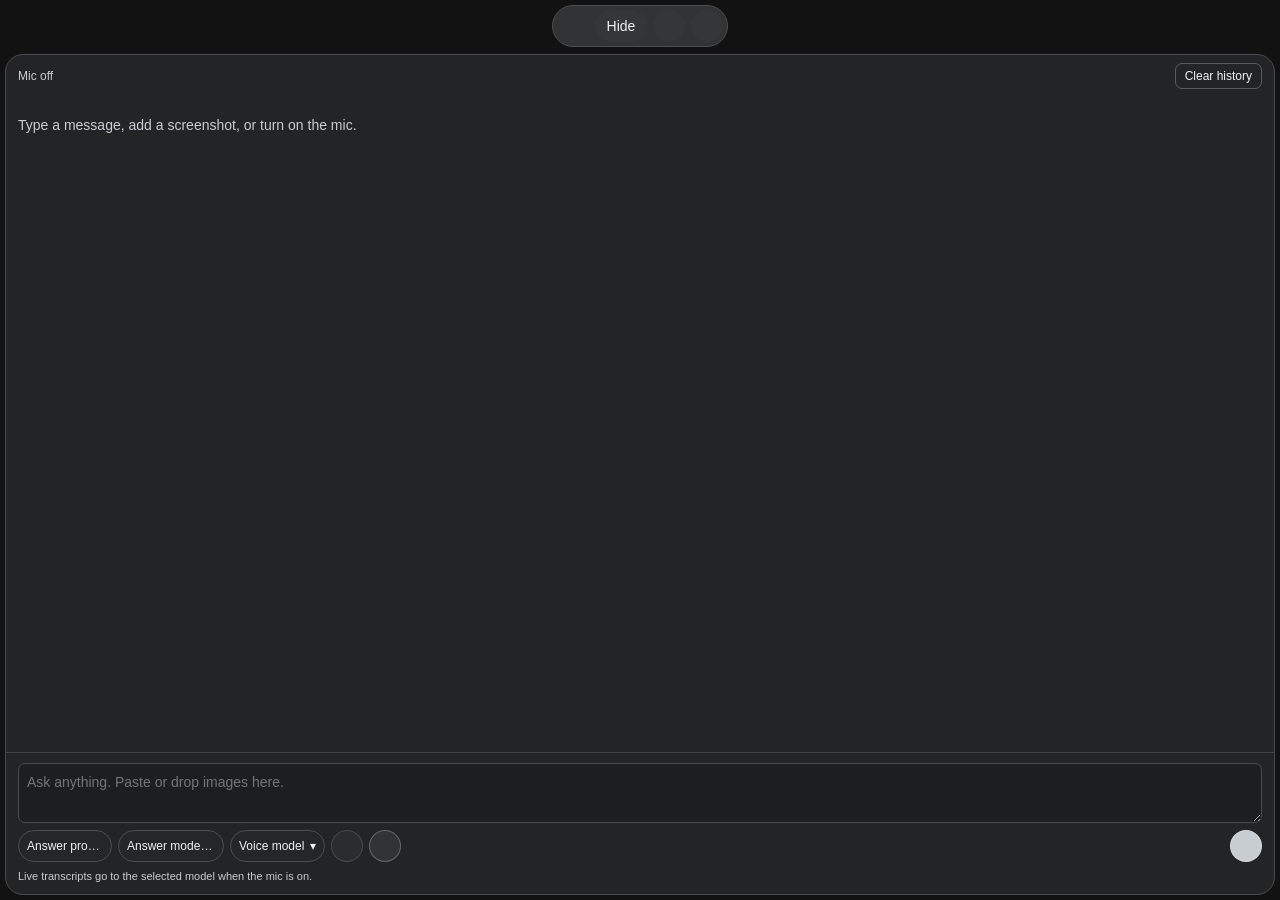
==== chat.html @ f51be729 "Publish OpenCluely charcoal panel release" ====
<!doctype html>
<html lang="en">
<head>
  <meta charset="utf-8">
  <title>OpenCluely</title>
  <link rel="stylesheet" href="./src/styles/common.css">
  <link rel="stylesheet" href="./src/styles/chat.css">
</head>
<body class="floating-panel">
  <header class="panel-bar">
    <div class="panel-grip" aria-label="OpenCluely drag handle" role="img"><i class="fas fa-grip" aria-hidden="true"></i></div>
    <button type="button" id="closeChat" aria-expanded="true" aria-controls="panelBody"><i id="hideIcon" class="fas fa-chevron-up" aria-hidden="true"></i> <span id="hideLabel">Hide</span></button>
    <button type="button" id="session" class="icon-button" aria-label="Stop session"><i id="sessionIcon" class="fas fa-stop" aria-hidden="true"></i></button>
    <button type="button" id="settings" class="icon-button" aria-label="Settings"><i class="fas fa-gear" aria-hidden="true"></i></button>
  </header>
  <section id="panelBody" class="panel-body" aria-label="Conversation and controls">
    <div class="chat-header">
      <span id="micStatus" role="status">Mic off</span>
      <div class="clear-tools">
        <button type="button" id="clearHistory" aria-expanded="false" aria-controls="clearPrompt">Clear history</button>
        <div id="clearPrompt" role="group" aria-label="Confirm clearing saved messages and model context" hidden>
          <button type="button" id="cancelClear" aria-label="Cancel clearing history">&#10006;&#65039;</button>
          <button type="button" id="confirmClear" aria-label="Confirm clearing history">&#10062;</button>
        </div>
      </div>
    </div>
    <main id="messages" aria-label="Conversation">
      <p id="emptyState">Type a message, add a screenshot, or turn on the mic.</p>
    </main>
    <p id="interim" aria-label="Live transcription" hidden></p>
    <form id="compose">
      <section id="attachment" aria-label="Draft image attachments" hidden>
        <div id="draftImages" class="image-grid"></div>
        <p id="screenshotNotice"></p>
      </section>
      <p id="chatError" role="alert" hidden></p>
      <textarea id="draft" rows="2" aria-label="Message" placeholder="Ask anything. Paste or drop images here."></textarea>
      <div class="actions composer">
        <select id="answerProvider" hidden size="2" data-inline-picker aria-label="Answer provider"><option value="">Provider</option></select>
        <select id="answerModel" hidden size="2" data-inline-picker aria-label="Answer model"><option value="">Answer model</option></select>
        <select id="voiceModel" hidden size="2" data-inline-picker aria-label="Voice model"><option value="">Voice model</option></select>
        <button type="button" id="mic" class="icon-button" aria-label="Turn microphone on" aria-pressed="false" disabled><i id="micIcon" class="fas fa-microphone-slash" aria-hidden="true"></i></button>
        <button type="button" id="capture" class="icon-button" aria-label="Capture screenshot" aria-keyshortcuts="Control+Shift+S"><i class="fas fa-camera" aria-hidden="true"></i></button>
        <button type="submit" id="send" class="icon-button" aria-label="Send message"><i class="fas fa-arrow-up" aria-hidden="true"></i></button>
      </div>
      <p id="sessionNote" class="session-note">Live transcripts go to the selected model when the mic is on.</p>
    </form>
  </section>
  <section id="imageViewer" class="image-viewer" role="dialog" aria-label="Image preview" hidden>
    <button type="button" id="closeImageViewer" aria-label="Close image preview">&#215;</button>
    <img id="fullImage" alt="Attached image preview">
  </section>
  <script src="lib/markdown.js"></script>
  <script src="lib/mathrender.js"></script>
  <script src="./node_modules/prismjs/prism.min.js"></script>
  <script src="./node_modules/prismjs/plugins/autoloader/prism-autoloader.min.js"></script>
  <script src="src/ui/inline-picker.js"></script>
  <script src="src/ui/panel-audio.js"></script>
  <script src="src/ui/chat-images.js"></script>
  <script src="src/ui/unified-chat.js"></script>
</body>
</html>
---- src/styles/common.css ----
/* Common Styles for OpenCluely UI Components */

/* Font imports */
@import url('../../node_modules/@fortawesome/fontawesome-free/css/all.min.css');

/* Base styles */
body {
    background: transparent !important;
    margin: 0;
    padding: 0;
    overflow: hidden;
    font-family: -apple-system, BlinkMacSystemFont, 'Segoe UI', Roboto, sans-serif;
    cursor: default;
}

/* Common container styles */
.app-container {
    width: 100%;
    height: 100vh;
    display: flex;
    flex-direction: column;
    -webkit-app-region: drag;
    background: linear-gradient(135deg, rgba(0, 0, 0, 0.3) 0%, rgba(20, 20, 20, 0.4) 100%);
    backdrop-filter: blur(25px);
    border-radius: 12px;
    border: 1px solid rgba(255, 255, 255, 0.1);
    box-shadow: 0 4px 25px rgba(0, 0, 0, 0.15);
}

/* Header styles */
.app-header {
    padding: 12px 16px;
    border-bottom: 1px solid rgba(255, 255, 255, 0.08);
    display: flex;
    align-items: center;
    justify-content: space-between;
    -webkit-app-region: no-drag;
    background: rgba(0, 0, 0, 0.2);
    backdrop-filter: blur(10px);
}

.header-title {
    color: rgba(255, 255, 255, 0.95);
    font-size: 13px;
    font-weight: 600;
    display: flex;
    align-items: center;
    gap: 8px;
    text-shadow: 0 1px 2px rgba(0, 0, 0, 0.3);
}

/* Content area styles */
.app-content {
    flex: 1;
    padding: 16px;
    overflow-y: auto;
    -webkit-app-region: no-drag;
}

/* Status indicators */
.status-dot {
    width: 6px;
    height: 6px;
    border-radius: 50%;
    transition: all 0.3s ease;
}

.status-dot.interactive {
    background: #4CAF50;
    box-shadow: 0 0 8px rgba(76, 175, 80, 0.6);
}

.status-dot.non-interactive {
    background: #f44336;
    box-shadow: 0 0 8px rgba(244, 67, 54, 0.6);
}

/* Pulse animation for active indicators */
.active-indicator {
    width: 8px;
    height: 8px;
    border-radius: 50%;
    background: #4caf50;
    animation: pulse 2s infinite;
    box-shadow: 0 0 10px rgba(76, 175, 80, 0.5);
}

@keyframes pulse {
    0% { opacity: 1; transform: scale(1); }
    50% { opacity: 0.7; transform: scale(1.1); }
    100% { opacity: 1; transform: scale(1); }
}

/* Interaction indicators */
.interaction-indicator {
    position: absolute;
    top: 50%;
    left: 50%;
    transform: translate(-50%, -50%);
    background: rgba(0, 0, 0, 0.8);
    color: rgba(255, 255, 255, 0.9);
    padding: 8px 16px;
    border-radius: 6px;
    font-size: 12px;
    font-weight: 500;
    opacity: 0;
    transition: opacity 0.3s ease;
    pointer-events: none;
    z-index: 1000;
}

.interaction-indicator.show {
    opacity: 1;
}

.interaction-indicator.interactive {
    background: rgba(76, 175, 80, 0.9);
}

.interaction-indicator.non-interactive {
    background: rgba(244, 67, 54, 0.9);
}

/* Non-interactive state styles */
.non-interactive .interactive-element {
    pointer-events: none;
    opacity: 0.5;
}

/* Button styles */
.btn {
    background: rgba(255, 255, 255, 0.15);
    border: none;
    border-radius: 6px;
    padding: 6px 10px;
    color: rgba(255, 255, 255, 0.9);
    cursor: pointer;
    transition: all 0.2s ease;
    font-size: 12px;
    font-weight: 500;
}

.btn:hover {
    background: rgba(255, 255, 255, 0.25);
    color: rgba(255, 255, 255, 1);
}

.btn.btn-primary {
    background: rgba(76, 175, 80, 0.8);
}

.btn.btn-primary:hover {
    background: rgba(76, 175, 80, 1);
}

.btn.btn-danger {
    background: rgba(244, 67, 54, 0.8);
}

.btn.btn-danger:hover {
    background: rgba(244, 67, 54, 1);
}

.btn.recording {
    background: rgba(255, 71, 87, 0.8);
    color: white;
    box-shadow: 0 0 15px rgba(255, 71, 87, 0.4);
}

/* Input styles */
.input-field {
    background: rgba(255, 255, 255, 0.1);
    border: 1px solid rgba(255, 255, 255, 0.15);
    border-radius: 6px;
    padding: 8px 12px;
    color: rgba(255, 255, 255, 0.95);
    font-size: 13px;
    outline: none;
    transition: all 0.2s ease;
}

.input-field:focus {
    background: rgba(255, 255, 255, 0.15);
    border-color: rgba(76, 175, 80, 0.5);
}

.input-field::placeholder {
    color: rgba(255, 255, 255, 0.5);
}

/* Card styles */
.card {
    background: rgba(255, 255, 255, 0.08);
    border-radius: 8px;
    padding: 12px 16px;
    border: 1px solid rgba(255, 255, 255, 0.15);
    backdrop-filter: blur(5px);
    transition: all 0.3s ease;
    cursor: pointer;
    position: relative;
    overflow: hidden;
}

.card:hover {
    background: rgba(255, 255, 255, 0.12);
    border-color: rgba(255, 255, 255, 0.25);
    transform: translateY(-2px);
    box-shadow: 0 4px 15px rgba(0, 0, 0, 0.2);
}

.card.active {
    background: rgba(76, 175, 80, 0.15);
    border-color: rgba(76, 175, 80, 0.4);
    box-shadow: 0 0 15px rgba(76, 175, 80, 0.3);
}

/* Message styles */
.message {
    margin-bottom: 12px;
    padding: 10px 14px;
    background: rgba(255, 255, 255, 0.08);
    border-radius: 8px;
    border-left: 3px solid rgba(255, 255, 255, 0.2);
    backdrop-filter: blur(5px);
    min-height: auto;
    height: auto;
    overflow: visible;
    word-wrap: break-word;
    word-break: break-word;
}

.message.system {
    border-left-color: #2196f3;
    background: rgba(33, 150, 243, 0.1);
}

.message.user {
    border-left-color: #ff9800;
    background: rgba(255, 152, 0, 0.1);
}

.message.transcription {
    border-left-color: #4caf50;
    background: rgba(76, 175, 80, 0.1);
}

.message.error {
    border-left-color: #f44336;
    background: rgba(244, 67, 54, 0.1);
}

.message.assistant {
    border-left-color: #9c27b0;
    background: rgba(156, 39, 176, 0.1);
    min-height: auto;
    height: auto;
    overflow: visible;
}

/* Markdown formatting for assistant messages */
.message.assistant .bullet-point {
    margin: 4px 0;
    padding-left: 8px;
    line-height: 1.4;
    word-wrap: break-word;
    word-break: break-word;
    overflow-wrap: break-word;
}

.message.assistant .numbered-point {
    margin: 4px 0;
    padding-left: 16px;
    line-height: 1.4;
    position: relative;
    counter-increment: list-counter;
    word-wrap: break-word;
    word-break: break-word;
    overflow-wrap: break-word;
}

.message.assistant .numbered-point::before {
    content: counter(list-counter) ". ";
    position: absolute;
    left: 0;
    font-weight: 500;
    color: rgba(156, 39, 176, 0.8);
}

.message.assistant {
    counter-reset: list-counter;
}

.message.assistant strong {
    font-weight: 600;
    color: rgba(255, 255, 255, 1);
}

.message.assistant em {
    font-style: italic;
    color: rgba(255, 255, 255, 0.9);
}

.message.assistant code {
    background: rgba(0, 0, 0, 0.3);
    padding: 2px 4px;
    border-radius: 3px;
    font-family: 'Monaco', 'Menlo', monospace;
    font-size: 11px;
    color: #64ffda;
}

/* Thinking indicator animation */
.thinking-dots {
    display: flex;
    align-items: center;
    gap: 2px;
}

.thinking-dots .dot {
    opacity: 0.4;
    animation: thinking 1.4s infinite ease-in-out;
}

.thinking-dots .dot:nth-child(1) { animation-delay: 0s; }
.thinking-dots .dot:nth-child(2) { animation-delay: 0.2s; }
.thinking-dots .dot:nth-child(3) { animation-delay: 0.4s; }

@keyframes thinking {
    0%, 80%, 100% {
        opacity: 0.4;
        transform: scale(1);
    }
    40% {
        opacity: 1;
        transform: scale(1.2);
    }
}

.message.thinking {
    animation: fadeIn 0.3s ease-out;
}

@keyframes fadeIn {
    from {
        opacity: 0;
        transform: translateY(10px);
    }
    to {
        opacity: 1;
        transform: translateY(0);
    }
}

.message-time {
    color: rgba(255, 255, 255, 0.6);
    font-size: 10px;
    margin-bottom: 4px;
    font-weight: 500;
}

.message-text {
    color: rgba(255, 255, 255, 0.95);
    font-size: 13px;
    line-height: 1.4;
    text-shadow: 0 1px 2px rgba(0, 0, 0, 0.2);
    word-wrap: break-word;
    word-break: break-word;
    white-space: pre-wrap;
    overflow-wrap: break-word;
    max-width: 100%;
    display: block;
}

/* Help text styles */
.help-text {
    color: rgba(255, 255, 255, 0.7);
    font-size: 11px;
    text-align: center;
    padding: 10px;
    line-height: 1.4;
    text-shadow: 0 1px 2px rgba(0, 0, 0, 0.2);
}

/* Notification styles */
.notification {
    position: fixed;
    top: 16px;
    right: 16px;
    padding: 12px 20px;
    border-radius: 8px;
    color: white;
    font-size: 13px;
    font-weight: 500;
    z-index: 9999;
    box-shadow: 0 4px 12px rgba(0, 0, 0, 0.3);
    backdrop-filter: blur(10px);
    border: 1px solid rgba(255, 255, 255, 0.1);
}

.notification.info {
    background: rgba(33, 150, 243, 0.9);
}

.notification.success {
    background: rgba(76, 175, 80, 0.9);
}

.notification.error {
    background: rgba(244, 67, 54, 0.9);
}

.notification.warning {
    background: rgba(255, 193, 7, 0.9);
}

/* Modal styles */
.modal-overlay {
    position: fixed;
    inset: 0;
    background: rgba(0, 0, 0, 0.75);
    display: flex;
    align-items: center;
    justify-content: center;
    z-index: 1000;
    backdrop-filter: blur(4px);
}

.modal-content {
    background: rgba(30, 30, 30, 0.95);
    backdrop-filter: blur(20px);
    border-radius: 12px;
    border: 1px solid rgba(255, 255, 255, 0.1);
    box-shadow: 0 8px 32px rgba(0, 0, 0, 0.5);
    color: white;
    max-width: 90vw;
    max-height: 90vh;
    overflow-y: auto;
}

/* Separator styles */
.separator {
    width: 1px;
    height: 16px;
    background: linear-gradient(to bottom, transparent, rgba(255, 255, 255, 0.25), transparent);
    flex-shrink: 0;
    margin: 0 8px;
}

/* Loading animations */
.loading-spinner {
    display: inline-block;
    width: 16px;
    height: 16px;
    border: 2px solid rgba(255, 255, 255, 0.3);
    border-radius: 50%;
    border-top-color: #4CAF50;
    animation: spin 1s ease-in-out infinite;
}

@keyframes spin {
    to { transform: rotate(360deg); }
}

/* Bouncing dots loader */
.dots-loader {
    display: inline-flex;
    align-items: center;
    gap: 4px;
}

.bouncing-dot {
    width: 6px;
    height: 6px;
    border-radius: 50%;
    background-color: #4CAF50;
    animation: bounce 1.4s infinite ease-in-out;
}

.bouncing-dot:nth-child(1) { animation-delay: -0.32s; }
.bouncing-dot:nth-child(2) { animation-delay: -0.16s; }
.bouncing-dot:nth-child(3) { animation-delay: 0s; }

@keyframes bounce {
    0%, 80%, 100% {
        transform: scale(0);
        opacity: 0.5;
    }
    40% {
        transform: scale(1);
        opacity: 1;
    }
}

/* Utility classes */
.hidden { display: none !important; }
.visible { display: block !important; }
.flex { display: flex !important; }
.inline-flex { display: inline-flex !important; }
.grid { display: grid !important; }

.text-center { text-align: center; }
.text-left { text-align: left; }
.text-right { text-align: right; }

.font-bold { font-weight: 600; }
.font-medium { font-weight: 500; }
.font-normal { font-weight: 400; }

.text-xs { font-size: 10px; }
.text-sm { font-size: 12px; }
.text-base { font-size: 14px; }
.text-lg { font-size: 16px; }
.text-xl { font-size: 18px; }

.opacity-50 { opacity: 0.5; }
.opacity-75 { opacity: 0.75; }
.opacity-90 { opacity: 0.9; }

/* Responsive design helpers */
@media (max-width: 768px) {
    .app-header {
        padding: 8px 12px;
    }
    
    .app-content {
        padding: 12px;
    }
    
    .header-title {
        font-size: 12px;
    }
    
    .card {
        padding: 10px 12px;
    }
}

/* Focus styles for accessibility */
.focus-visible:focus {
    outline: 2px solid rgba(76, 175, 80, 0.8);
    outline-offset: 2px;
}

/* Smooth transitions */
* {
    transition: opacity 0.2s ease, transform 0.2s ease;
}

/* Scrollbar styles */
::-webkit-scrollbar {
    width: 6px;
    height: 6px;
}

::-webkit-scrollbar-track {
    background: rgba(255, 255, 255, 0.05);
    border-radius: 3px;
}

::-webkit-scrollbar-thumb {
    background: rgba(255, 255, 255, 0.2);
    border-radius: 3px;
}

::-webkit-scrollbar-thumb:hover {
    background: rgba(255, 255, 255, 0.3);
}

/* Hide scrollbars when specified */
.hide-scrollbar::-webkit-scrollbar {
    width: 0px;
    height: 0px;
    display: none;
}

.hide-scrollbar {
    scrollbar-width: none;
    -ms-overflow-style: none;
}

.inline-picker {
    position: relative;
    -webkit-app-region: no-drag;
}

.inline-picker-trigger {
    cursor: pointer;
    text-align: left;
    color: inherit;
    background: #232323;
    border: 1px solid #666;
    border-radius: 4px;
    padding: 3px 8px;
    white-space: nowrap;
}

.inline-picker-trigger::after {
    content: '\25BE';
    margin-left: 0.5em;
}

.inline-picker-trigger:focus-visible {
    outline: 2px solid #75caff;
    outline-offset: 1px;
}

.inline-picker select[hidden] {
    display: none;
}

.command-item .inline-picker select {
    position: fixed;
    top: 34px;
    right: 6px;
    z-index: 20;
    background: #1e1e1e;
    background-image: none;
    padding: 4px;
}
---- src/styles/chat.css ----
:root {
  color-scheme: dark;
  font: 14px/1.5 "Segoe UI", sans-serif;
  color: #eef0f2;
}

* { box-sizing: border-box; }
[hidden] { display: none !important; }

body {
  display: flex;
  flex-direction: column;
  height: 100vh;
  margin: 0;
  overflow: hidden;
  border: 1px solid #ffffff30;
  border-radius: 12px;
  background: rgba(37, 38, 40, .88);
}

header, .actions { display: flex; align-items: center; gap: 8px; }
header {
  padding: 9px 12px;
  border-bottom: 1px solid #ffffff24;
  -webkit-app-region: drag;
}

h1 { margin: 0; font-size: 15px; font-weight: 600; }
.header-actions { display: flex; gap: 8px; margin-left: auto; }
#micStatus, #emptyState, .author, .panel p { color: #c8cdd2; }
#micStatus { font-size: 12px; }
button, textarea {
  font: inherit;
  color: inherit;
  border: 1px solid #ffffff40;
  border-radius: 7px;
  background: #ffffff12;
  -webkit-app-region: no-drag;
}

button { padding: 5px 9px; cursor: pointer; }
button:disabled { opacity: .55; cursor: default; }
button:hover:not(:disabled) { background: #ffffff26; }
button:focus-visible, textarea:focus-visible { outline: 2px solid #c8cdd2; outline-offset: 2px; }

main { flex: 1; min-height: 0; overflow-y: auto; padding: 12px; }
.message { margin-bottom: 10px; border-radius: 8px; padding: 9px 11px; overflow-wrap: anywhere; }
.message.user, .message.transcription, .message.screenshot { margin-left: 14%; background: #4d5258ed; }
.message.assistant { margin-right: 9%; background: #252628ed; border: 1px solid #ffffff16; }
.message.system, .message.error { background: #262729ee; }
.author { font-size: 12px; font-weight: 600; margin-bottom: 4px; }
.message-body { white-space: pre-wrap; }
.message-body.rendered { white-space: normal; }
.message-body p { margin: 0 0 8px; }
.message-body p:last-child { margin-bottom: 0; }
.message-body pre { overflow-x: auto; padding: 8px; margin: 0; background: #1d1e20; white-space: pre; }
.code { border: 1px solid #ffffff26; border-radius: 7px; overflow: hidden; margin: 8px 0; }
.code header { -webkit-app-region: no-drag; background: #252628; font-size: 12px; justify-content: space-between; padding: 4px 8px; }
#interim { margin: 0; padding: 6px 12px; font-size: 13px; max-height: 4em; overflow: hidden; color: #d6dadd; }
form { padding: 10px 12px; border-top: 1px solid #ffffff24; }
textarea { display: block; width: 100%; resize: vertical; padding: 8px; max-height: 25vh; }
.composer { margin-top: 7px; flex-wrap: wrap; }
#send { margin-left: auto; background: #c8cdd2; color: #1d1e20; }
#mic[aria-pressed=true] { background: #4d5258; }
.panel { padding: 8px 10px; margin: 8px 12px 0; border: 1px solid #ffffff34; border-radius: 8px; background: #262729ee; }
form .panel { margin: 0 0 8px; }
.panel p, #chatError { margin: 4px 0; font-size: 12px; }
#chatError { color: #ffaaa8; }
@media (max-height: 400px) { header, form { padding-block: 5px; } }


/* Floating workspace */
body.floating-panel { background: transparent !important; border: 0; padding: 5px; color: #eef0f2; }
.panel-bar {
  align-self: center; gap: 6px; padding: 4px; flex: none;
  border: 1px solid #4b4d50; border-radius: 999px;
  background: #333537f5; -webkit-app-region: drag;
}
.panel-grip {
  width: 32px; height: 32px; display: grid; place-items: center;
  border-radius: 50%; color: #c8cdd2; cursor: grab;
}
.panel-bar button { height: 32px; border-radius: 999px; background: #343638; border: 0; }
.panel-bar button:not(.icon-button) { padding-inline: 12px; }
.floating-panel .icon-button { width: 32px; height: 32px; display: inline-grid; place-items: center; padding: 0; flex: none; border-radius: 50%; }
#session { color: #ffaaa8; }
#session[aria-label="Start session"] { color: #e9ecf0; }
.panel-body {
  flex: 1; min-height: 0; margin-top: 7px; display: flex; flex-direction: column;
  border: 1px solid #4b4d50; border-radius: 18px;
  background: rgba(37, 38, 40, .91);
}
.chat-header { display: flex; justify-content: space-between; align-items: center; padding: 8px 12px 0; gap: 6px; }
.chat-header button { font-size: 12px; padding-block: 3px; background: transparent; }
.floating-panel form { position: relative; }
.floating-panel .message.user, .floating-panel .message.transcription, .floating-panel .message.screenshot { background: #4d5258ed; }
.floating-panel .message.assistant { background: #252628ee; }
.floating-panel .composer { gap: 6px; }
.floating-panel .composer .inline-picker { min-width: 0; }
.floating-panel .inline-picker-trigger { display: block; max-width: 124px; overflow: hidden; text-overflow: ellipsis; padding-inline: 8px; border-radius: 999px; background: #343638; font-size: 12px; height: 32px; }
.floating-panel .composer select { position: absolute; bottom: 40px; min-width: 155px; max-width: 250px; border-radius: 9px; background: #252628; color: #fff; padding: 5px; z-index: 5; }
.floating-panel .composer select option { padding: 4px; }
.floating-panel #send { background: #c8cdd2; color: #1d1e20; }
.floating-panel #mic[aria-pressed=true] { background: #4d5258; color: #fff; }
.floating-panel .session-note { font-size: 11px; color: #c8cdd2; margin: 6px 0 0; }
@media (max-width: 395px) {
  .floating-panel .inline-picker-trigger { max-width: 94px; }
}

.clear-tools, #clearPrompt { display: flex; align-items: center; gap: 5px; }
.clear-tools { margin-left: auto; }
#clearPrompt button { min-width: 28px; padding-inline: 4px; }
.floating-panel #answerProvider + .inline-picker-trigger { max-width: 96px; }
.floating-panel .composer .inline-picker-trigger { max-width: 106px; }
.floating-panel .composer .inline-picker:first-child .inline-picker-trigger { max-width: 94px; }

.floating-panel .panel-body { border-color: #494b4e; }
.floating-panel .panel-bar { background: rgba(51, 53, 55, .96); }
.floating-panel .message.assistant { border-color: transparent; background: transparent; }
.floating-panel textarea { background: #1d1e20; border-color: #484a4d; }
.floating-panel .composer .inline-picker-trigger { border-color: #4b4d50; background: #252628; }
#attachment { max-height: 115px; overflow: auto; }
#screenshotNotice { margin: 4px 0 7px; font-size: 11px; color: #c8cdd2; }
.image-grid { display: flex; flex-wrap: wrap; gap: 7px; align-items: flex-start; }
.message-images { margin-bottom: 6px; }
.image-tile { position: relative; width: 63px; height: 63px; flex: 0 0 63px; }
.image-preview { display: block; width: 100%; height: 100%; padding: 0; border: 1px solid #5d6063; border-radius: 8px; overflow: hidden; background: #1d1e20; }
.image-preview img { display: block; width: 100%; height: 100%; object-fit: cover; }
.remove-image {
  position: absolute; top: 2px; right: 2px; width: 23px; height: 23px;
  display: grid; place-items: center; padding: 0; border-radius: 50%;
  background: #181818; color: #fff; font-size: 16px; line-height: 1;
}
.image-viewer {
  position: absolute; inset: 5px; z-index: 20; padding: 38px 14px 14px; display: grid; place-items: center;
  border: 1px solid #4b4d50; border-radius: 15px; background: #191919f7; -webkit-app-region: no-drag;
}
.image-viewer img { max-width: 100%; max-height: calc(100vh - 66px); object-fit: contain; }
#closeImageViewer { position: absolute; top: 6px; right: 7px; font-size: 18px; line-height: 1; }
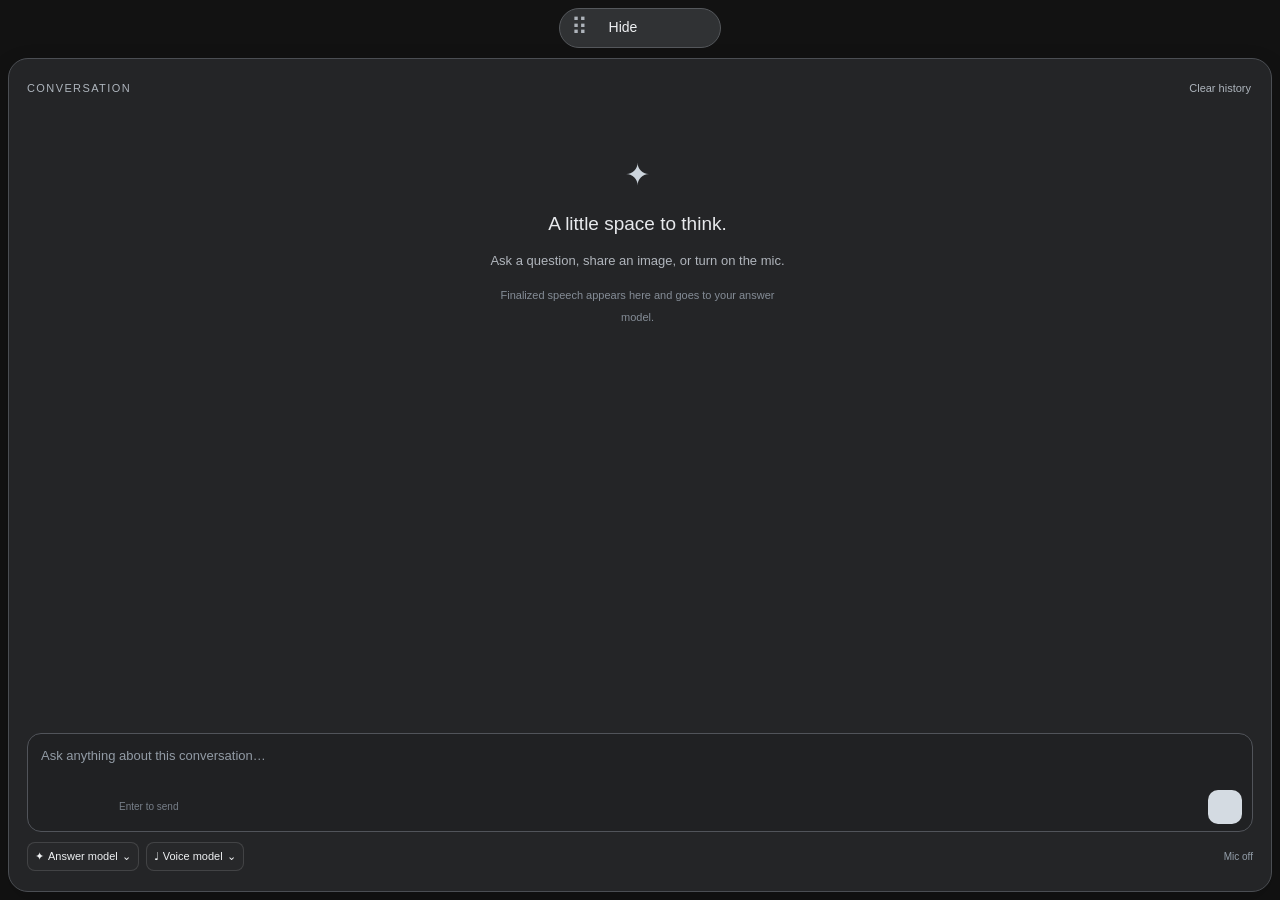
==== commit c74da101: "Redesign floating conversation panel and settings workspace" ====
--- a/chat.html
+++ b/chat.html
@@ -1,55 +1,50 @@
-<!doctype html>
-<html lang="en">
-<head>
-  <meta charset="utf-8">
-  <title>OpenCluely</title>
-  <link rel="stylesheet" href="./src/styles/common.css">
-  <link rel="stylesheet" href="./src/styles/chat.css">
-</head>
+<!doctype html><html lang="en"><head><meta charset="utf-8"><title>OpenCluely</title>
+<link rel="stylesheet" href="./node_modules/@fortawesome/fontawesome-free/css/all.min.css"><link rel="stylesheet" href="./src/styles/chat.css"></head>
 <body class="floating-panel">
-  <header class="panel-bar">
-    <div class="panel-grip" aria-label="OpenCluely drag handle" role="img"><i class="fas fa-grip" aria-hidden="true"></i></div>
-    <button type="button" id="closeChat" aria-expanded="true" aria-controls="panelBody"><i id="hideIcon" class="fas fa-chevron-up" aria-hidden="true"></i> <span id="hideLabel">Hide</span></button>
-    <button type="button" id="session" class="icon-button" aria-label="Stop session"><i id="sessionIcon" class="fas fa-stop" aria-hidden="true"></i></button>
-    <button type="button" id="settings" class="icon-button" aria-label="Settings"><i class="fas fa-gear" aria-hidden="true"></i></button>
-  </header>
-  <section id="panelBody" class="panel-body" aria-label="Conversation and controls">
-    <div class="chat-header">
-      <span id="micStatus" role="status">Mic off</span>
-      <div class="clear-tools">
-        <button type="button" id="clearHistory" aria-expanded="false" aria-controls="clearPrompt">Clear history</button>
-        <div id="clearPrompt" role="group" aria-label="Confirm clearing saved messages and model context" hidden>
-          <button type="button" id="cancelClear" aria-label="Cancel clearing history">&#10006;&#65039;</button>
-          <button type="button" id="confirmClear" aria-label="Confirm clearing history">&#10062;</button>
-        </div>
-      </div>
-    </div>
-    <main id="messages" aria-label="Conversation">
-      <p id="emptyState">Type a message, add a screenshot, or turn on the mic.</p>
-    </main>
-    <p id="interim" aria-label="Live transcription" hidden></p>
-    <form id="compose">
-      <section id="attachment" aria-label="Draft image attachments" hidden>
-        <div id="draftImages" class="image-grid"></div>
-        <p id="screenshotNotice"></p>
-      </section>
-      <p id="chatError" role="alert" hidden></p>
-      <textarea id="draft" rows="2" aria-label="Message" placeholder="Ask anything. Paste or drop images here."></textarea>
-      <div class="actions composer">
-        <select id="answerProvider" hidden size="2" data-inline-picker aria-label="Answer provider"><option value="">Provider</option></select>
-        <select id="answerModel" hidden size="2" data-inline-picker aria-label="Answer model"><option value="">Answer model</option></select>
-        <select id="voiceModel" hidden size="2" data-inline-picker aria-label="Voice model"><option value="">Voice model</option></select>
-        <button type="button" id="mic" class="icon-button" aria-label="Turn microphone on" aria-pressed="false" disabled><i id="micIcon" class="fas fa-microphone-slash" aria-hidden="true"></i></button>
-        <button type="button" id="capture" class="icon-button" aria-label="Capture screenshot" aria-keyshortcuts="Control+Shift+S"><i class="fas fa-camera" aria-hidden="true"></i></button>
-        <button type="submit" id="send" class="icon-button" aria-label="Send message"><i class="fas fa-arrow-up" aria-hidden="true"></i></button>
-      </div>
-      <p id="sessionNote" class="session-note">Live transcripts go to the selected model when the mic is on.</p>
-    </form>
-  </section>
-  <section id="imageViewer" class="image-viewer" role="dialog" aria-label="Image preview" hidden>
-    <button type="button" id="closeImageViewer" aria-label="Close image preview">&#215;</button>
-    <img id="fullImage" alt="Attached image preview">
-  </section>
+<header class="panel-bar">
+<div class="panel-grip" aria-label="Drag panel" title="Drag anywhere on this handle">⠿</div>
+<button id="closeChat" type="button" aria-expanded="true" aria-controls="panelBody"><i id="hideIcon" class="fas fa-chevron-up"></i> <span id="hideLabel">Hide</span></button>
+<button id="session" class="icon-button stop-button" type="button" aria-label="Stop session"><i id="sessionIcon" class="fas fa-stop"></i></button>
+<button id="settings" class="icon-button" type="button" aria-label="Settings"><i class="fas fa-gear"></i></button>
+</header>
+<section id="panelBody" class="panel-body" aria-label="Conversation and controls">
+<div class="chat-header"><span class="eyebrow">Conversation</span><div class="clear-tools">
+<button id="clearHistory" type="button" aria-expanded="false" aria-controls="clearPrompt">Clear history</button>
+<div id="clearPrompt" role="group" aria-label="Clear conversation and saved history?" hidden>
+<button id="cancelClear" type="button" class="confirm-no">× No</button>
+<button id="confirmClear" type="button" class="confirm-yes">✓ Yes</button>
+</div></div></div>
+<main id="messages" aria-label="Messages" aria-live="polite" aria-relevant="additions text">
+<div id="emptyState"><span class="empty-symbol">✦</span><h1>A little space to think.</h1><p>Ask a question, share an image, or turn on the mic.</p><small>Finalized speech appears here and goes to your answer model.</small></div>
+</main>
+<div id="followups" class="followups" hidden><button type="button" data-followup="Explain the tradeoffs in your last answer.">Explain tradeoffs</button><button type="button" data-followup="What edge cases should I consider for your last answer?">Edge cases</button></div>
+<p id="interim" class="live-transcript" aria-label="Live transcription" hidden></p>
+<form id="compose">
+<section id="attachment" hidden><div id="draftImages" class="image-grid"></div><p id="screenshotNotice"></p></section>
+<p id="chatError" role="alert" hidden></p>
+<textarea id="draft" rows="2" aria-label="Message" placeholder="Ask anything about this conversation…"></textarea>
+<div class="composer-tools">
+<button id="mic" type="button" class="icon-button" aria-label="Turn microphone on" aria-pressed="false" disabled title="Microphone · Alt+R"><i id="micIcon" class="fas fa-microphone-slash"></i></button>
+<button id="capture" type="button" class="icon-button" aria-label="Capture screenshot" aria-keyshortcuts="Control+Shift+S" title="Screenshot · Ctrl+Shift+S"><i class="fas fa-camera"></i></button>
+<span class="input-hint">Enter to send</span><button id="send" type="submit" class="icon-button send-button" aria-label="Send message"><i class="fas fa-arrow-up"></i></button>
+</div></form>
+<div class="panel-footer">
+<button id="answerMenuButton" type="button" class="model-chip" aria-expanded="false" aria-controls="answerMenu">✦ <span id="answerSummary">Answer model</span> ⌄</button>
+<button id="voiceMenuButton" type="button" class="model-chip" aria-expanded="false" aria-controls="voiceMenu">♩ <span id="voiceSummary">Voice model</span> ⌄</button>
+<span id="micStatus" role="status">Mic off</span></div>
+<p id="sessionNote" class="session-note"></p>
+<section id="answerMenu" class="model-menu" aria-label="Answer model settings" hidden>
+<div class="menu-heading">Answer model<button type="button" data-close-menu aria-label="Close answer model settings">×</button></div>
+<label>Provider<select id="answerProvider" hidden size="2" data-inline-picker aria-label="Answer provider"><option value="">Choose provider</option></select></label>
+<label>Model<select id="answerModel" hidden size="2" data-inline-picker aria-label="Answer model"><option value="">Choose model</option></select></label>
+<small>Add API keys and refresh model lists in Settings.</small></section>
+<section id="voiceMenu" class="model-menu" aria-label="Voice model settings" hidden>
+<div class="menu-heading">Voice model<button type="button" data-close-menu aria-label="Close voice model settings">×</button></div>
+<label>Provider<select id="voiceProvider" hidden size="2" data-inline-picker aria-label="Voice provider"><option value="">Choose provider</option></select></label>
+<label>Model<select id="voiceModel" hidden size="2" data-inline-picker aria-label="Voice model"><option value="">Choose model</option></select></label>
+<small>Turn off the microphone before changing voice models.</small></section>
+</section>
+<section id="imageViewer" class="image-viewer" role="dialog" aria-modal="true" aria-label="Image preview" hidden><button id="closeImageViewer" type="button" aria-label="Close image preview">×</button><img id="fullImage" alt="Attached image preview"></section>
   <script src="lib/markdown.js"></script>
   <script src="lib/mathrender.js"></script>
   <script src="./node_modules/prismjs/prism.min.js"></script>
--- a/src/styles/chat.css
+++ b/src/styles/chat.css
@@ -1,139 +1,598 @@
 :root {
-  color-scheme: dark;
-  font: 14px/1.5 "Segoe UI", sans-serif;
-  color: #eef0f2;
-}
-
-* { box-sizing: border-box; }
-[hidden] { display: none !important; }
+  color-scheme:dark;
+  font:14px/1.55 "Segoe UI",sans-serif;
+  color:#eef0f2;
+  --panel-alpha:.94;
+  --panel-font:14px
+}
+
+* {
+  box-sizing:border-box
+}
+[hidden] {
+  display:none!important
+}
 
 body {
-  display: flex;
-  flex-direction: column;
-  height: 100vh;
-  margin: 0;
-  overflow: hidden;
-  border: 1px solid #ffffff30;
-  border-radius: 12px;
-  background: rgba(37, 38, 40, .88);
-}
-
-header, .actions { display: flex; align-items: center; gap: 8px; }
-header {
-  padding: 9px 12px;
-  border-bottom: 1px solid #ffffff24;
-  -webkit-app-region: drag;
-}
-
-h1 { margin: 0; font-size: 15px; font-weight: 600; }
-.header-actions { display: flex; gap: 8px; margin-left: auto; }
-#micStatus, #emptyState, .author, .panel p { color: #c8cdd2; }
-#micStatus { font-size: 12px; }
-button, textarea {
-  font: inherit;
-  color: inherit;
-  border: 1px solid #ffffff40;
-  border-radius: 7px;
-  background: #ffffff12;
-  -webkit-app-region: no-drag;
-}
-
-button { padding: 5px 9px; cursor: pointer; }
-button:disabled { opacity: .55; cursor: default; }
-button:hover:not(:disabled) { background: #ffffff26; }
-button:focus-visible, textarea:focus-visible { outline: 2px solid #c8cdd2; outline-offset: 2px; }
-
-main { flex: 1; min-height: 0; overflow-y: auto; padding: 12px; }
-.message { margin-bottom: 10px; border-radius: 8px; padding: 9px 11px; overflow-wrap: anywhere; }
-.message.user, .message.transcription, .message.screenshot { margin-left: 14%; background: #4d5258ed; }
-.message.assistant { margin-right: 9%; background: #252628ed; border: 1px solid #ffffff16; }
-.message.system, .message.error { background: #262729ee; }
-.author { font-size: 12px; font-weight: 600; margin-bottom: 4px; }
-.message-body { white-space: pre-wrap; }
-.message-body.rendered { white-space: normal; }
-.message-body p { margin: 0 0 8px; }
-.message-body p:last-child { margin-bottom: 0; }
-.message-body pre { overflow-x: auto; padding: 8px; margin: 0; background: #1d1e20; white-space: pre; }
-.code { border: 1px solid #ffffff26; border-radius: 7px; overflow: hidden; margin: 8px 0; }
-.code header { -webkit-app-region: no-drag; background: #252628; font-size: 12px; justify-content: space-between; padding: 4px 8px; }
-#interim { margin: 0; padding: 6px 12px; font-size: 13px; max-height: 4em; overflow: hidden; color: #d6dadd; }
-form { padding: 10px 12px; border-top: 1px solid #ffffff24; }
-textarea { display: block; width: 100%; resize: vertical; padding: 8px; max-height: 25vh; }
-.composer { margin-top: 7px; flex-wrap: wrap; }
-#send { margin-left: auto; background: #c8cdd2; color: #1d1e20; }
-#mic[aria-pressed=true] { background: #4d5258; }
-.panel { padding: 8px 10px; margin: 8px 12px 0; border: 1px solid #ffffff34; border-radius: 8px; background: #262729ee; }
-form .panel { margin: 0 0 8px; }
-.panel p, #chatError { margin: 4px 0; font-size: 12px; }
-#chatError { color: #ffaaa8; }
-@media (max-height: 400px) { header, form { padding-block: 5px; } }
-
-
-/* Floating workspace */
-body.floating-panel { background: transparent !important; border: 0; padding: 5px; color: #eef0f2; }
+  margin:0;
+  height:100vh;
+  overflow:hidden
+}
+button,input,textarea,select {
+  font:inherit;
+  color:inherit
+}
+button {
+  cursor:pointer;
+  transition:background .15s;
+  border:1px solid #ffffff20;
+  border-radius:9px;
+  background:transparent;
+  padding:7px 12px;
+  -webkit-app-region:no-drag
+}
+button:hover {
+  background:#ffffff0d
+}
+button:disabled {
+  opacity:.42;
+  cursor:default
+}
+button:focus-visible,textarea:focus-visible,input:focus-visible,select:focus-visible {
+  outline:2px solid #a6bac9;
+  outline-offset:2px
+}
+
+.floating-panel {
+  display:flex;
+  flex-direction:column;
+  padding:8px;
+  gap:10px;
+  background:transparent!important;
+  font-size:var(--panel-font)
+}
+
 .panel-bar {
-  align-self: center; gap: 6px; padding: 4px; flex: none;
-  border: 1px solid #4b4d50; border-radius: 999px;
-  background: #333537f5; -webkit-app-region: drag;
-}
+  align-self:center;
+  display:flex;
+  align-items:center;
+  gap:4px;
+  height:40px;
+  flex-shrink:0;
+  padding:3px 5px;
+  border:1px solid #55585c;
+  border-radius:24px;
+  background:#303234;
+  -webkit-app-region:drag
+}
+
 .panel-grip {
-  width: 32px; height: 32px; display: grid; place-items: center;
-  border-radius: 50%; color: #c8cdd2; cursor: grab;
-}
-.panel-bar button { height: 32px; border-radius: 999px; background: #343638; border: 0; }
-.panel-bar button:not(.icon-button) { padding-inline: 12px; }
-.floating-panel .icon-button { width: 32px; height: 32px; display: inline-grid; place-items: center; padding: 0; flex: none; border-radius: 50%; }
-#session { color: #ffaaa8; }
-#session[aria-label="Start session"] { color: #e9ecf0; }
+  width:30px;
+  text-align:center;
+  color:#aeb4bb;
+  font-size:23px;
+  cursor:grab
+}
+.panel-bar button {
+  height:31px;
+  padding:4px 10px;
+  border:0
+}
+.icon-button {
+  width:34px;
+  height:34px;
+  padding:0;
+  display:inline-grid;
+  place-items:center
+}
+.stop-button {
+  color:#fd9292
+}
+.panel-bar .icon-button {
+  width:30px
+}
 .panel-body {
-  flex: 1; min-height: 0; margin-top: 7px; display: flex; flex-direction: column;
-  border: 1px solid #4b4d50; border-radius: 18px;
-  background: rgba(37, 38, 40, .91);
-}
-.chat-header { display: flex; justify-content: space-between; align-items: center; padding: 8px 12px 0; gap: 6px; }
-.chat-header button { font-size: 12px; padding-block: 3px; background: transparent; }
-.floating-panel form { position: relative; }
-.floating-panel .message.user, .floating-panel .message.transcription, .floating-panel .message.screenshot { background: #4d5258ed; }
-.floating-panel .message.assistant { background: #252628ee; }
-.floating-panel .composer { gap: 6px; }
-.floating-panel .composer .inline-picker { min-width: 0; }
-.floating-panel .inline-picker-trigger { display: block; max-width: 124px; overflow: hidden; text-overflow: ellipsis; padding-inline: 8px; border-radius: 999px; background: #343638; font-size: 12px; height: 32px; }
-.floating-panel .composer select { position: absolute; bottom: 40px; min-width: 155px; max-width: 250px; border-radius: 9px; background: #252628; color: #fff; padding: 5px; z-index: 5; }
-.floating-panel .composer select option { padding: 4px; }
-.floating-panel #send { background: #c8cdd2; color: #1d1e20; }
-.floating-panel #mic[aria-pressed=true] { background: #4d5258; color: #fff; }
-.floating-panel .session-note { font-size: 11px; color: #c8cdd2; margin: 6px 0 0; }
-@media (max-width: 395px) {
-  .floating-panel .inline-picker-trigger { max-width: 94px; }
-}
-
-.clear-tools, #clearPrompt { display: flex; align-items: center; gap: 5px; }
-.clear-tools { margin-left: auto; }
-#clearPrompt button { min-width: 28px; padding-inline: 4px; }
-.floating-panel #answerProvider + .inline-picker-trigger { max-width: 96px; }
-.floating-panel .composer .inline-picker-trigger { max-width: 106px; }
-.floating-panel .composer .inline-picker:first-child .inline-picker-trigger { max-width: 94px; }
-
-.floating-panel .panel-body { border-color: #494b4e; }
-.floating-panel .panel-bar { background: rgba(51, 53, 55, .96); }
-.floating-panel .message.assistant { border-color: transparent; background: transparent; }
-.floating-panel textarea { background: #1d1e20; border-color: #484a4d; }
-.floating-panel .composer .inline-picker-trigger { border-color: #4b4d50; background: #252628; }
-#attachment { max-height: 115px; overflow: auto; }
-#screenshotNotice { margin: 4px 0 7px; font-size: 11px; color: #c8cdd2; }
-.image-grid { display: flex; flex-wrap: wrap; gap: 7px; align-items: flex-start; }
-.message-images { margin-bottom: 6px; }
-.image-tile { position: relative; width: 63px; height: 63px; flex: 0 0 63px; }
-.image-preview { display: block; width: 100%; height: 100%; padding: 0; border: 1px solid #5d6063; border-radius: 8px; overflow: hidden; background: #1d1e20; }
-.image-preview img { display: block; width: 100%; height: 100%; object-fit: cover; }
+  position:relative;
+  min-height:0;
+  flex:1;
+  display:flex;
+  flex-direction:column;
+  border:1px solid #4b4e53;
+  border-radius:20px;
+  padding:16px 18px 12px;
+  background:rgba(38,39,41,var(--panel-alpha));
+  box-shadow:0 8px 25px #0002;
+  overflow:hidden
+}
+
+.chat-header {
+  display:flex;
+  align-items:center;
+  justify-content:space-between;
+  gap:8px;
+  padding-bottom:10px;
+  min-height:37px
+}
+.eyebrow {
+  font-size:11px;
+  text-transform:uppercase;
+  letter-spacing:1.4px;
+  color:#aeb5bd
+}
+.clear-tools {
+  display:flex;
+  align-items:center;
+  gap:6px
+}
+#clearHistory {
+  font-size:11px;
+  color:#aeb5bd;
+  border:0;
+  padding:4px 2px
+}
+#clearPrompt {
+  display:flex;
+  gap:5px
+}
+.confirm-no,.confirm-yes {
+  border-radius:30px;
+  padding:4px 12px;
+  font-size:12px;
+  white-space:nowrap
+}
+.confirm-no {
+  color:#ff6d74;
+  border:1px solid #f15e65;
+  background:transparent
+}
+.confirm-yes {
+  color:#fff;
+  border:1px solid #10b598;
+  background:linear-gradient(110deg,#25c79f,#009e91)
+}
+.confirm-yes:hover {
+  background:#0caa96
+}
+
+#messages {
+  overflow:auto;
+  flex:1;
+  min-height:65px;
+  padding:5px 2px 10px;
+  scrollbar-gutter:stable;
+  overflow-wrap:anywhere
+}
+
+#emptyState {
+  text-align:center;
+  color:#b0b5bc;
+  margin:35px auto;
+  max-width:310px
+}
+#emptyState h1 {
+  font-size:19px;
+  font-weight:500;
+  color:#e7e9ec;
+  margin:10px 0
+}
+#emptyState p {
+  font-size:13px
+}
+#emptyState small {
+  font-size:11px;
+  color:#858d97
+}
+.empty-symbol {
+  font-size:30px;
+  color:#ccd4dc
+}
+
+.message {
+  margin:8px 0 20px;
+  line-height:1.65
+}
+.author {
+  color:#a5afb9;
+  font-size:10px;
+  letter-spacing:.7px;
+  margin-bottom:6px;
+  text-transform:uppercase;
+  display:flex;
+  align-items:center;
+  justify-content:space-between
+}
+.message.user,.message.transcription,.message.screenshot {
+  width:fit-content;
+  max-width:90%;
+  margin-left:auto;
+  background:#4b5056;
+  padding:10px 14px;
+  border-radius:15px 15px 4px 15px
+}
+.message.user .author,.message.transcription .author,.message.screenshot .author {
+  color:#d0d6dc
+}
+.message-body {
+  white-space:pre-wrap
+}
+.message-body.rendered {
+  white-space:normal
+}
+.message-body p {
+  margin:0 0 12px
+}
+.message-body p:last-child {
+  margin-bottom:0
+}
+.message-body h1,.message-body h2,.message-body h3 {
+  font-size:1.1em
+}
+.message-body ul,.message-body ol {
+  padding-left:21px
+}
+.message-body blockquote {
+  margin:10px 0;
+  border-left:2px solid #6f7984;
+  padding-left:12px;
+  color:#c5cbd2
+}
+.message-body :not(pre)>code {
+  background:#ffffff10;
+  padding:2px 4px;
+  border-radius:4px
+}
+.copy-answer {
+  font-size:10px;
+  border:0;
+  padding:2px 5px;
+  color:#9da7b1
+}
+.code {
+  border:1px solid #45494f;
+  border-radius:10px;
+  overflow:hidden;
+  margin:12px 0;
+  background:#1d1e20
+}
+.code summary {
+  display:flex;
+  justify-content:space-between;
+  align-items:center;
+  padding:5px 10px;
+  background:#ffffff06;
+  font-size:11px;
+  color:#bfc8d1
+}
+.code button {
+  font-size:11px;
+  padding:2px 7px;
+  border:0
+}
+.code pre {
+  margin:0;
+  overflow:auto;
+  padding:12px;
+  font:12px/1.6 Consolas,monospace;
+  white-space:pre
+}
+.code code {
+  font:inherit
+}
+
+#compose {
+  flex-shrink:0;
+  border:1px solid #51545a;
+  border-radius:14px;
+  background:#1d1e2080;
+  padding:10px 10px 7px
+}
+#draft {
+  display:block;
+  resize:none;
+  background:transparent;
+  border:0;
+  width:100%;
+  min-height:46px;
+  max-height:110px;
+  padding:2px 3px;
+  font-size:13px;
+  line-height:1.5
+}
+#draft::placeholder {
+  color:#929ba5
+}
+#draft:focus {
+  outline:0
+}
+.composer-tools {
+  display:flex;
+  align-items:center;
+  gap:4px
+}
+.composer-tools .icon-button {
+  border:0;
+  color:#bac4cf
+}
+.composer-tools .send-button {
+  background:#d4dbe2;
+  color:#222629;
+  border-radius:10px;
+  margin-left:auto
+}
+.input-hint {
+  font-size:10px;
+  color:#777f89;
+  margin-left:5px
+}
+#mic[aria-pressed=true] {
+  background:#505960;
+  color:#fff
+}
+
+.panel-footer {
+  display:flex;
+  align-items:center;
+  gap:7px;
+  padding-top:10px
+}
+.model-chip {
+  display:flex;
+  align-items:center;
+  gap:4px;
+  min-width:0;
+  max-width:43%;
+  font-size:11px;
+  border-radius:8px;
+  padding:5px 7px;
+  background:#ffffff04
+}
+.model-chip span {
+  white-space:nowrap;
+  overflow:hidden;
+  text-overflow:ellipsis
+}
+#micStatus {
+  margin-left:auto;
+  white-space:nowrap;
+  font-size:10px;
+  color:#939ea9
+}
+.session-note {
+  font-size:10px;
+  color:#8e98a3;
+  margin:8px 0 0;
+  line-height:1.4
+}
+.live-transcript {
+  border-left:2px solid #a1b7c5;
+  padding:6px 10px;
+  background:#ffffff06;
+  font-size:12px;
+  color:#becad5;
+  margin:0 0 8px;
+  max-height:64px;
+  overflow:auto
+}
+#chatError {
+  font-size:12px;
+  color:#ffabab;
+  margin:0 0 7px;
+  max-height:70px;
+  overflow:auto
+}
+#screenshotNotice {
+  font-size:10px;
+  color:#aab4be;
+  margin:4px 0
+}
+
+.model-menu {
+  position:absolute;
+  bottom:70px;
+  left:18px;
+  right:18px;
+  max-height:calc(100% - 115px);
+  overflow:auto;
+  z-index:5;
+  border:1px solid #5a6067;
+  background:#2c2f32;
+  border-radius:14px;
+  padding:14px;
+  box-shadow:0 8px 25px #0006
+}
+.menu-heading {
+  display:flex;
+  align-items:center;
+  justify-content:space-between;
+  font-size:13px;
+  font-weight:600;
+  margin-bottom:10px
+}
+.menu-heading button {
+  border:0;
+  padding:0 7px;
+  font-size:20px
+}
+.model-menu label {
+  display:block;
+  font-size:11px;
+  color:#aeb7c1;
+  margin:10px 0
+}
+.model-menu small {
+  color:#929eaa;
+  font-size:10px
+}
+.inline-picker {
+  min-width:0;
+  position:relative
+}
+.inline-picker-trigger {
+  width:100%;
+  text-align:left;
+  white-space:nowrap;
+  overflow:hidden;
+  text-overflow:ellipsis;
+  background:#202224;
+  margin-top:5px;
+  padding:9px 11px;
+  border-color:#50565d;
+  font-size:12px
+}
+.inline-picker-trigger:after {
+  content:'⌄';
+  float:right;
+  margin-left:8px
+}
+select[size] {
+  width:100%;
+  background:#212426;
+  border:1px solid #606973;
+  border-radius:7px;
+  font:12px "Segoe UI";
+  margin-top:5px;
+  padding:4px;
+  max-height:125px
+}
+option {
+  padding:6px 8px;
+  white-space:normal
+}
+
+.image-grid {
+  display:flex;
+  flex-wrap:wrap;
+  gap:8px;
+  padding-top:4px
+}
+.image-tile {
+  position:relative;
+  width:62px;
+  height:62px
+}
+.image-preview {
+  display:block;
+  width:100%;
+  height:100%;
+  padding:0;
+  overflow:hidden;
+  border-radius:10px
+}
+.image-preview img {
+  width:100%;
+  height:100%;
+  object-fit:cover
+}
 .remove-image {
-  position: absolute; top: 2px; right: 2px; width: 23px; height: 23px;
-  display: grid; place-items: center; padding: 0; border-radius: 50%;
-  background: #181818; color: #fff; font-size: 16px; line-height: 1;
+  position:absolute;
+  right:-5px;
+  top:-5px;
+  width:21px;
+  height:21px;
+  padding:0;
+  border-radius:50%;
+  background:#111;
+  color:#fff;
+  border:1px solid #888;
+  font-size:16px
+}
+.message-images {
+  margin-bottom:8px
 }
 .image-viewer {
-  position: absolute; inset: 5px; z-index: 20; padding: 38px 14px 14px; display: grid; place-items: center;
-  border: 1px solid #4b4d50; border-radius: 15px; background: #191919f7; -webkit-app-region: no-drag;
-}
-.image-viewer img { max-width: 100%; max-height: calc(100vh - 66px); object-fit: contain; }
-#closeImageViewer { position: absolute; top: 6px; right: 7px; font-size: 18px; line-height: 1; }
+  position:fixed;
+  inset:0;
+  z-index:20;
+  background:#17191af5;
+  display:grid;
+  place-items:center;
+  padding:45px 16px 16px;
+  border:1px solid #555;
+  border-radius:18px
+}
+.image-viewer img {
+  max-width:100%;
+  max-height:100%;
+  object-fit:contain
+}
+.image-viewer button {
+  position:absolute;
+  right:14px;
+  top:10px;
+  font-size:22px
+}
+
+::-webkit-scrollbar {
+  width:5px;
+  height:5px
+}
+::-webkit-scrollbar-thumb {
+  background:#62686e;
+  border-radius:6px
+}
+
+@media(max-height:490px) {
+  .panel-body {
+  padding:10px 14px
+}
+.session-note {
+  display:none
+}
+#emptyState {
+  margin:10px auto
+}
+#draft {
+  min-height:32px
+}
+.panel-footer {
+  padding-top:6px
+}
+
+}
+@media(max-width:400px) {
+  .eyebrow {
+  font-size:9px
+}
+.confirm-no,.confirm-yes {
+  padding:3px 7px
+}
+.panel-body {
+  padding:12px
+}
+.model-chip {
+  max-width:40%
+}
+#micStatus {
+  font-size:9px
+}
+
+}
+
+
+.code summary {
+  cursor:pointer;
+  list-style:none
+}
+.code summary:before {
+  content:"›";
+  margin-right:7px
+}
+.code[open] summary:before {
+  content:"⌄"
+}
+.code summary span {
+  margin-right:auto
+}
+.followups {
+  display:flex;
+  gap:6px;
+  padding:0 0 9px;
+  flex-shrink:0
+}
+.followups button {
+  font-size:10px;
+  color:#aab6c1;
+  padding:4px 9px;
+  border-color:#ffffff18;
+  border-radius:20px
+}
